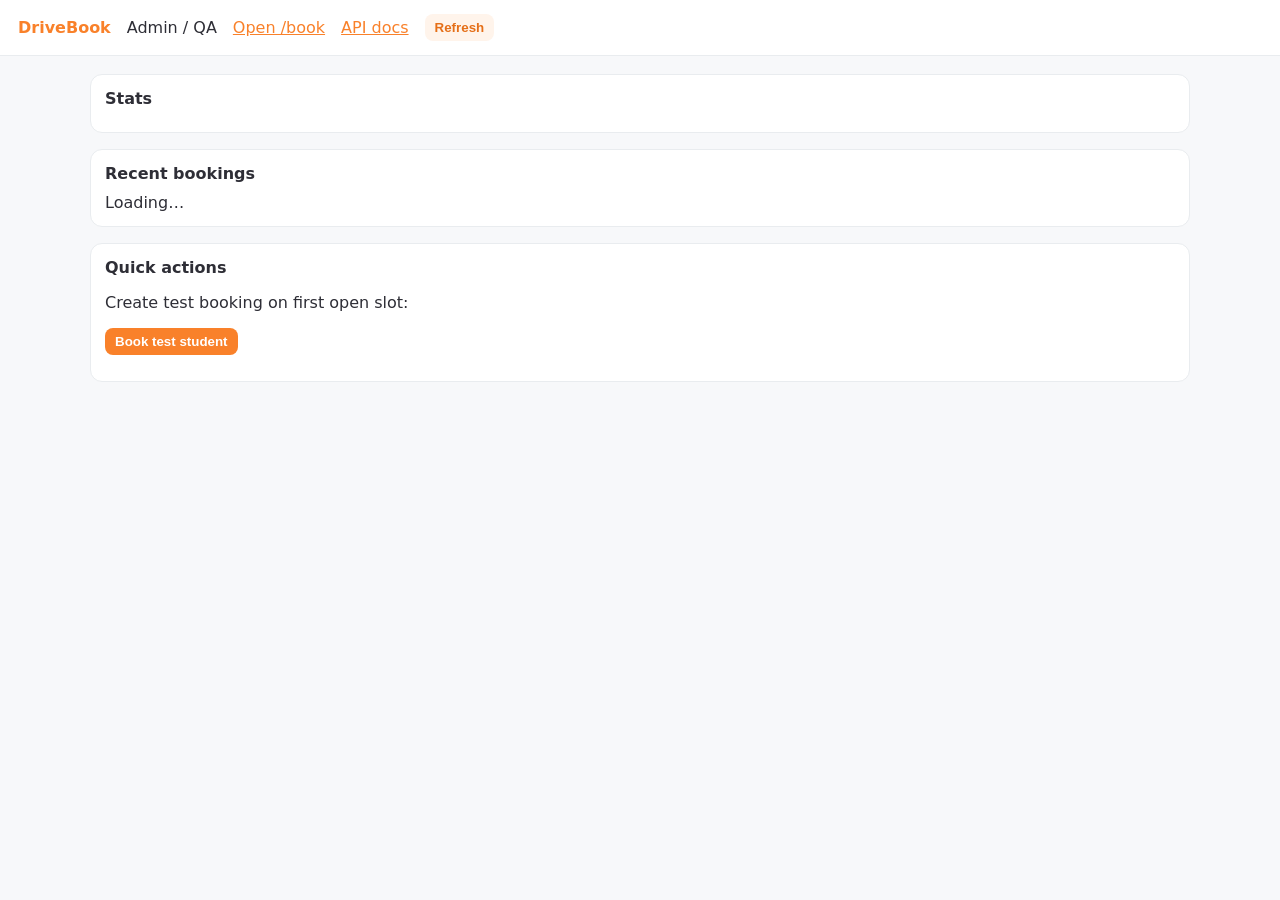
==== admin/index.html @ 612b6f0a "feat(stage5): admin/QA panel for stats, bookings, cancel, quick book" ====
<!DOCTYPE html>
<html lang="en">
<head>
  <meta charset="UTF-8" />
  <meta name="viewport" content="width=device-width, initial-scale=1" />
  <title>DriveBook Admin / QA</title>
  <style>
    :root { --ink:#2e2e36; --orange:#f9812a; --line:#e9ecef; --bg:#f7f8fa; }
    body { margin:0; font-family: system-ui,sans-serif; background:var(--bg); color:var(--ink); }
    header { background:#fff; border-bottom:1px solid var(--line); padding:14px 18px; display:flex; gap:16px; align-items:center; }
    header strong { color:var(--orange); }
    main { max-width:1100px; margin:0 auto; padding:18px; display:grid; gap:16px; }
    .card { background:#fff; border:1px solid var(--line); border-radius:12px; padding:14px; }
    h2 { margin:0 0 10px; font-size:16px; }
    table { width:100%; border-collapse:collapse; font-size:13px; }
    th,td { text-align:left; padding:8px; border-bottom:1px solid var(--line); }
    button { background:var(--orange); color:#fff; border:0; border-radius:8px; padding:6px 10px; cursor:pointer; font-weight:700; }
    button.ghost { background:#fff4eb; color:#e56f18; }
    .metrics { display:grid; grid-template-columns:repeat(auto-fill,minmax(140px,1fr)); gap:8px; }
    .m { background:#fff4eb; border-radius:10px; padding:10px; }
    .m b { display:block; font-size:20px; }
    code { background:#f1f3f5; padding:2px 6px; border-radius:4px; }
    a { color:var(--orange); }
  </style>
</head>
<body>
  <header>
    <strong>DriveBook</strong> Admin / QA
    <a href="/book" target="_blank">Open /book</a>
    <a href="/docs" target="_blank">API docs</a>
    <button class="ghost" id="reload">Refresh</button>
  </header>
  <main>
    <section class="card">
      <h2>Stats</h2>
      <div class="metrics" id="stats"></div>
    </section>
    <section class="card">
      <h2>Recent bookings</h2>
      <div id="bookings">Loading…</div>
    </section>
    <section class="card">
      <h2>Quick actions</h2>
      <p>Create test booking on first open slot:</p>
      <button id="quickBook">Book test student</button>
      <pre id="log" style="white-space:pre-wrap;font-size:12px;color:#6c757d"></pre>
    </section>
  </main>
  <script>
    const log = (m) => { document.getElementById('log').textContent = m; };
    async function api(path, opts) {
      const r = await fetch(path, opts);
      const j = await r.json().catch(() => ({}));
      if (!r.ok) throw new Error(j.detail || r.status);
      return j;
    }
    async function loadStats() {
      const s = await api('/v1/admin/stats');
      document.getElementById('stats').innerHTML = `
        <div class="m"><b>${s.instructors}</b>instructors</div>
        <div class="m"><b>${s.open_slots}</b>open slots</div>
        <div class="m"><b>${s.booked_slots}</b>booked slots</div>
        <div class="m"><b>${s.bookings_total}</b>bookings</div>
        <div class="m"><b>${s.capacity.weekly_lessons}</b>cap/week</div>
        <div class="m"><b>${s.traffic_estimate.peak_rps}</b>peak RPS est.</div>
      `;
    }
    async function loadBookings() {
      const data = await api('/v1/admin/bookings?limit=30');
      if (!data.items.length) {
        document.getElementById('bookings').innerHTML = '<p>No bookings yet</p>';
        return;
      }
      document.getElementById('bookings').innerHTML = `
        <table>
          <thead><tr><th>ID</th><th>Student</th><th>Instructor</th><th>When</th><th>Source</th><th>Status</th><th></th></tr></thead>
          <tbody>
            ${data.items.map(b => `
              <tr>
                <td>${b.id}</td>
                <td>${b.student_name}<br><small>${b.student_phone}</small></td>
                <td>${b.instructor_name}<br><small>${b.district||''}</small></td>
                <td>${new Date(b.starts_at).toLocaleString()}</td>
                <td>${b.source}</td>
                <td>${b.status}/${b.deposit_status}</td>
                <td>${b.status!=='cancelled'?`<button data-cancel="${b.id}" class="ghost">Cancel</button>`:''}</td>
              </tr>
            `).join('')}
          </tbody>
        </table>`;
      document.querySelectorAll('[data-cancel]').forEach(btn => {
        btn.onclick = async () => {
          await api('/v1/bookings/' + btn.dataset.cancel + '/cancel', { method:'POST' });
          loadAll();
        };
      });
    }
    async function quickBook() {
      try {
        const slots = await api('/v1/slots?limit=1');
        const slot = slots.items[0];
        if (!slot) throw new Error('No open slots');
        const res = await api('/v1/bookings', {
          method: 'POST',
          headers: { 'Content-Type':'application/json', 'Idempotency-Key': 'admin-'+Date.now() },
          body: JSON.stringify({
            slot_id: slot.id,
            student_name: 'Admin Test',
            student_phone: '+37361112233',
            source: 'admin',
            lang: 'ro',
          }),
        });
        log(JSON.stringify(res, null, 2));
        loadAll();
      } catch (e) {
        log('ERR ' + e.message);
      }
    }
    async function loadAll() {
      await loadStats();
      await loadBookings();
    }
    document.getElementById('reload').onclick = loadAll;
    document.getElementById('quickBook').onclick = quickBook;
    loadAll();
  </script>
</body>
</html>
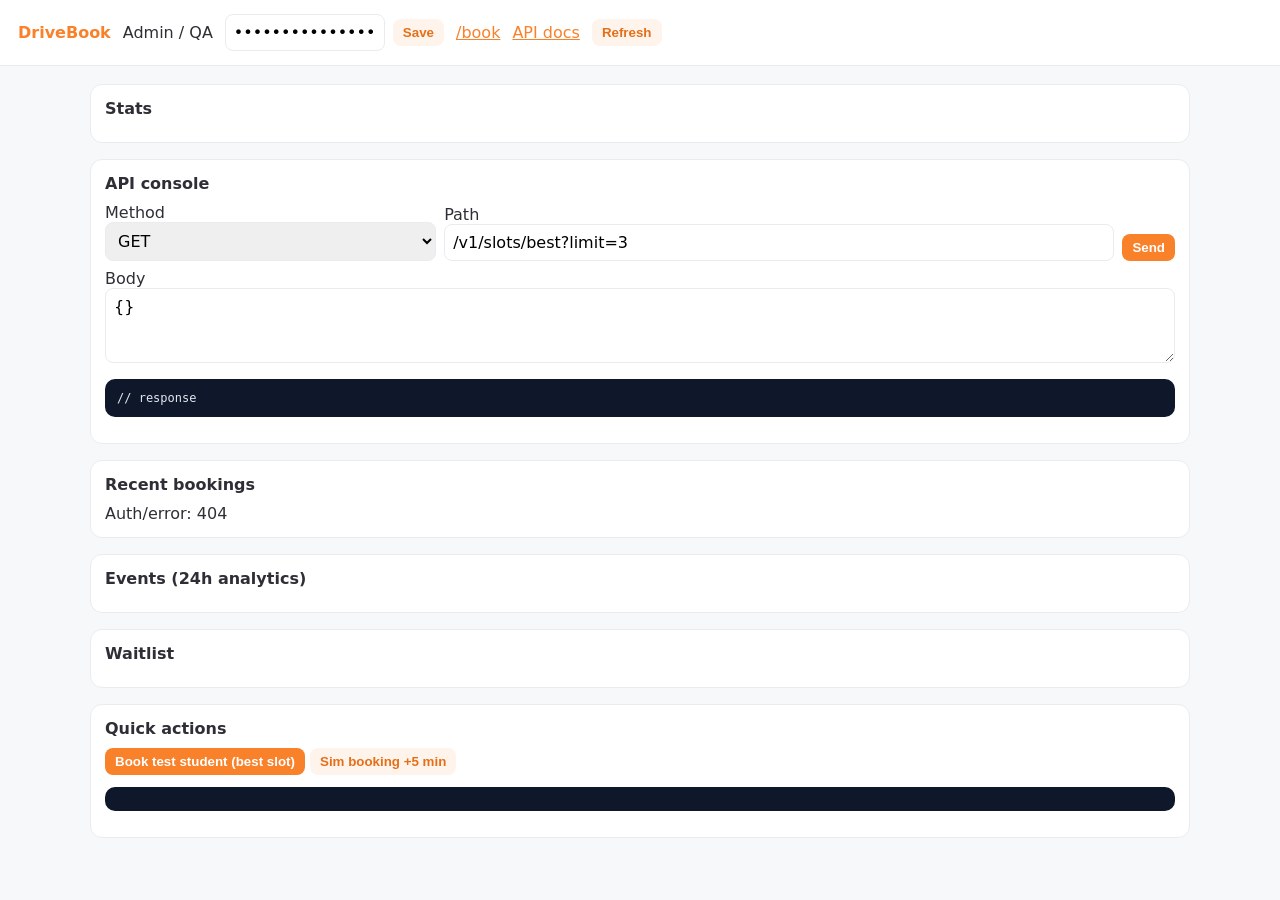
==== commit b24cdf27: "feat(v2): auto-best UX, calendar, waitlist, events, rate-limit, design docs - 002_v2 migration: scho" ====
--- a/admin/index.html
+++ b/admin/index.html
@@ -7,26 +7,33 @@
   <style>
     :root { --ink:#2e2e36; --orange:#f9812a; --line:#e9ecef; --bg:#f7f8fa; }
     body { margin:0; font-family: system-ui,sans-serif; background:var(--bg); color:var(--ink); }
-    header { background:#fff; border-bottom:1px solid var(--line); padding:14px 18px; display:flex; gap:16px; align-items:center; }
+    header { background:#fff; border-bottom:1px solid var(--line); padding:14px 18px; display:flex; gap:12px; align-items:center; flex-wrap:wrap; }
     header strong { color:var(--orange); }
     main { max-width:1100px; margin:0 auto; padding:18px; display:grid; gap:16px; }
     .card { background:#fff; border:1px solid var(--line); border-radius:12px; padding:14px; }
     h2 { margin:0 0 10px; font-size:16px; }
     table { width:100%; border-collapse:collapse; font-size:13px; }
-    th,td { text-align:left; padding:8px; border-bottom:1px solid var(--line); }
-    button { background:var(--orange); color:#fff; border:0; border-radius:8px; padding:6px 10px; cursor:pointer; font-weight:700; }
+    th,td { text-align:left; padding:8px; border-bottom:1px solid var(--line); vertical-align:top; }
+    button, .btn { background:var(--orange); color:#fff; border:0; border-radius:8px; padding:6px 10px; cursor:pointer; font-weight:700; text-decoration:none; display:inline-block; }
     button.ghost { background:#fff4eb; color:#e56f18; }
-    .metrics { display:grid; grid-template-columns:repeat(auto-fill,minmax(140px,1fr)); gap:8px; }
+    .metrics { display:grid; grid-template-columns:repeat(auto-fill,minmax(130px,1fr)); gap:8px; }
     .m { background:#fff4eb; border-radius:10px; padding:10px; }
     .m b { display:block; font-size:20px; }
-    code { background:#f1f3f5; padding:2px 6px; border-radius:4px; }
+    input, select, textarea { border:1px solid var(--line); border-radius:8px; padding:8px; font:inherit; width:100%; box-sizing:border-box; }
+    .row { display:grid; grid-template-columns:1fr 1fr 1fr auto; gap:8px; align-items:end; }
+    pre { background:#0f172a; color:#e2e8f0; padding:12px; border-radius:10px; overflow:auto; font-size:12px; max-height:280px; }
     a { color:var(--orange); }
+    .auth { display:flex; gap:8px; align-items:center; }
   </style>
 </head>
 <body>
   <header>
     <strong>DriveBook</strong> Admin / QA
-    <a href="/book" target="_blank">Open /book</a>
+    <div class="auth">
+      <input id="pwd" type="password" placeholder="Admin password" style="width:160px" />
+      <button class="ghost" id="savePwd">Save</button>
+    </div>
+    <a href="/book" target="_blank">/book</a>
     <a href="/docs" target="_blank">API docs</a>
     <button class="ghost" id="reload">Refresh</button>
   </header>
@@ -36,93 +43,137 @@
       <div class="metrics" id="stats"></div>
     </section>
     <section class="card">
+      <h2>API console</h2>
+      <div class="row">
+        <div><label>Method<select id="m"><option>GET</option><option>POST</option></select></label></div>
+        <div style="grid-column:span 2"><label>Path<input id="path" value="/v1/slots/best?limit=3" /></label></div>
+        <button id="send">Send</button>
+      </div>
+      <label style="display:block;margin-top:8px">Body<textarea id="body" rows="3">{}</textarea></label>
+      <pre id="out">// response</pre>
+    </section>
+    <section class="card">
       <h2>Recent bookings</h2>
-      <div id="bookings">Loading…</div>
+      <div id="bookings">Auth required…</div>
+    </section>
+    <section class="card">
+      <h2>Events (24h analytics)</h2>
+      <div id="events"></div>
+    </section>
+    <section class="card">
+      <h2>Waitlist</h2>
+      <div id="waitlist"></div>
     </section>
     <section class="card">
       <h2>Quick actions</h2>
-      <p>Create test booking on first open slot:</p>
-      <button id="quickBook">Book test student</button>
-      <pre id="log" style="white-space:pre-wrap;font-size:12px;color:#6c757d"></pre>
+      <button id="quickBook">Book test student (best slot)</button>
+      <button class="ghost" id="sim">Sim booking +5 min</button>
+      <pre id="log"></pre>
     </section>
   </main>
   <script>
-    const log = (m) => { document.getElementById('log').textContent = m; };
-    async function api(path, opts) {
-      const r = await fetch(path, opts);
+    const pwdEl = document.getElementById('pwd');
+    pwdEl.value = localStorage.getItem('db_admin_pwd') || 'drivebook-admin';
+    document.getElementById('savePwd').onclick = () => {
+      localStorage.setItem('db_admin_pwd', pwdEl.value);
+      loadAll();
+    };
+    const headers = () => ({
+      'Content-Type': 'application/json',
+      'X-Admin-Password': pwdEl.value,
+    });
+    async function api(path, opts={}) {
+      const r = await fetch(path, {
+        ...opts,
+        headers: { ...headers(), ...(opts.headers||{}) },
+      });
       const j = await r.json().catch(() => ({}));
-      if (!r.ok) throw new Error(j.detail || r.status);
+      if (!r.ok) throw new Error(typeof j.detail === 'string' ? j.detail : JSON.stringify(j.detail||r.status));
       return j;
     }
     async function loadStats() {
       const s = await api('/v1/admin/stats');
       document.getElementById('stats').innerHTML = `
         <div class="m"><b>${s.instructors}</b>instructors</div>
-        <div class="m"><b>${s.open_slots}</b>open slots</div>
-        <div class="m"><b>${s.booked_slots}</b>booked slots</div>
+        <div class="m"><b>${s.open_slots}</b>open</div>
+        <div class="m"><b>${s.booked_slots}</b>booked</div>
         <div class="m"><b>${s.bookings_total}</b>bookings</div>
-        <div class="m"><b>${s.capacity.weekly_lessons}</b>cap/week</div>
-        <div class="m"><b>${s.traffic_estimate.peak_rps}</b>peak RPS est.</div>
-      `;
+        <div class="m"><b>${s.waitlist_open||0}</b>waitlist</div>
+        <div class="m"><b>${s.events_24h||0}</b>events 24h</div>
+        <div class="m"><b>${s.capacity.visible_slots_est||'—'}</b>vis. slots est</div>
+        <div class="m"><b>${s.traffic_estimate.peak_rps}</b>peak RPS</div>`;
     }
     async function loadBookings() {
-      const data = await api('/v1/admin/bookings?limit=30');
-      if (!data.items.length) {
-        document.getElementById('bookings').innerHTML = '<p>No bookings yet</p>';
-        return;
-      }
-      document.getElementById('bookings').innerHTML = `
-        <table>
-          <thead><tr><th>ID</th><th>Student</th><th>Instructor</th><th>When</th><th>Source</th><th>Status</th><th></th></tr></thead>
-          <tbody>
-            ${data.items.map(b => `
-              <tr>
-                <td>${b.id}</td>
-                <td>${b.student_name}<br><small>${b.student_phone}</small></td>
-                <td>${b.instructor_name}<br><small>${b.district||''}</small></td>
-                <td>${new Date(b.starts_at).toLocaleString()}</td>
-                <td>${b.source}</td>
-                <td>${b.status}/${b.deposit_status}</td>
-                <td>${b.status!=='cancelled'?`<button data-cancel="${b.id}" class="ghost">Cancel</button>`:''}</td>
-              </tr>
-            `).join('')}
-          </tbody>
-        </table>`;
-      document.querySelectorAll('[data-cancel]').forEach(btn => {
-        btn.onclick = async () => {
-          await api('/v1/bookings/' + btn.dataset.cancel + '/cancel', { method:'POST' });
-          loadAll();
-        };
+      const data = await api('/v1/admin/bookings?limit=25');
+      document.getElementById('bookings').innerHTML = data.items.length ? `
+        <table><thead><tr><th>ID</th><th>Student</th><th>Instructor</th><th>When</th><th>Channel</th><th>Status</th><th></th></tr></thead>
+        <tbody>${data.items.map(b=>`<tr>
+          <td>${b.id}</td><td>${b.student_name}<br><small>${b.student_phone}</small></td>
+          <td>${b.instructor_name}</td><td>${new Date(b.starts_at).toLocaleString()}</td>
+          <td>${b.channel||b.source}</td><td>${b.status}</td>
+          <td>${b.status!=='cancelled'?`<button data-c="${b.id}" class="ghost">Cancel</button>`:''}</td>
+        </tr>`).join('')}</tbody></table>` : '<p>No bookings</p>';
+      document.querySelectorAll('[data-c]').forEach(btn => {
+        btn.onclick = async () => { await api('/v1/bookings/'+btn.dataset.c+'/cancel',{method:'POST'}); loadAll(); };
       });
     }
-    async function quickBook() {
+    async function loadEvents() {
       try {
-        const slots = await api('/v1/slots?limit=1');
-        const slot = slots.items[0];
-        if (!slot) throw new Error('No open slots');
-        const res = await api('/v1/bookings', {
-          method: 'POST',
-          headers: { 'Content-Type':'application/json', 'Idempotency-Key': 'admin-'+Date.now() },
-          body: JSON.stringify({
-            slot_id: slot.id,
-            student_name: 'Admin Test',
-            student_phone: '+37361112233',
-            source: 'admin',
-            lang: 'ro',
-          }),
-        });
-        log(JSON.stringify(res, null, 2));
-        loadAll();
-      } catch (e) {
-        log('ERR ' + e.message);
-      }
+        const data = await api('/v1/admin/events?limit=20');
+        document.getElementById('events').innerHTML = `<table><thead><tr><th>When</th><th>Type</th><th>Channel</th><th>IP</th></tr></thead>
+          <tbody>${data.items.map(e=>`<tr><td>${new Date(e.created_at).toLocaleString()}</td><td>${e.event_type}</td><td>${e.channel}</td><td>${e.ip||''}</td></tr>`).join('')}</tbody></table>`;
+      } catch(e) { document.getElementById('events').textContent = e.message; }
+    }
+    async function loadWaitlist() {
+      try {
+        const data = await api('/v1/admin/waitlist');
+        document.getElementById('waitlist').innerHTML = data.items.length
+          ? `<table><thead><tr><th>ID</th><th>Name</th><th>Phone</th><th>Status</th><th>Source</th></tr></thead>
+             <tbody>${data.items.map(w=>`<tr><td>${w.id}</td><td>${w.student_name}</td><td>${w.student_phone}</td><td>${w.status}</td><td>${w.source}</td></tr>`).join('')}</tbody></table>`
+          : '<p>Empty</p>';
+      } catch(e) { document.getElementById('waitlist').textContent = e.message; }
     }
     async function loadAll() {
-      await loadStats();
-      await loadBookings();
+      try { await loadStats(); await loadBookings(); await loadEvents(); await loadWaitlist(); }
+      catch(e) { document.getElementById('bookings').textContent = 'Auth/error: '+e.message; }
     }
     document.getElementById('reload').onclick = loadAll;
-    document.getElementById('quickBook').onclick = quickBook;
+    document.getElementById('send').onclick = async () => {
+      try {
+        const method = document.getElementById('m').value;
+        const path = document.getElementById('path').value;
+        const body = document.getElementById('body').value;
+        const opts = { method, headers: headers() };
+        if (method === 'POST') {
+          opts.body = body;
+          opts.headers['Idempotency-Key'] = 'admin-console-'+Date.now();
+        }
+        const r = await fetch(path, opts);
+        const text = await r.text();
+        document.getElementById('out').textContent = r.status + '\n' + text;
+      } catch(e) { document.getElementById('out').textContent = e.message; }
+    };
+    document.getElementById('quickBook').onclick = async () => {
+      try {
+        const best = await api('/v1/slots/best?limit=1');
+        const slot = best.items[0];
+        if (!slot) throw new Error('No slots');
+        const res = await api('/v1/bookings', {
+          method:'POST',
+          headers: { ...headers(), 'Idempotency-Key': 'admin-'+Date.now() },
+          body: JSON.stringify({ slot_id: slot.id, student_name:'Admin Test', student_phone:'+37361112233', source:'admin', lang:'ro' }),
+        });
+        document.getElementById('log').textContent = JSON.stringify(res,null,2);
+        loadAll();
+      } catch(e) { document.getElementById('log').textContent = e.message; }
+    };
+    document.getElementById('sim').onclick = async () => {
+      try {
+        const res = await api('/v1/admin/sim/booking?minutes_from_now=5', { method:'POST' });
+        document.getElementById('log').textContent = JSON.stringify(res,null,2);
+        loadAll();
+      } catch(e) { document.getElementById('log').textContent = e.message; }
+    };
     loadAll();
   </script>
 </body>
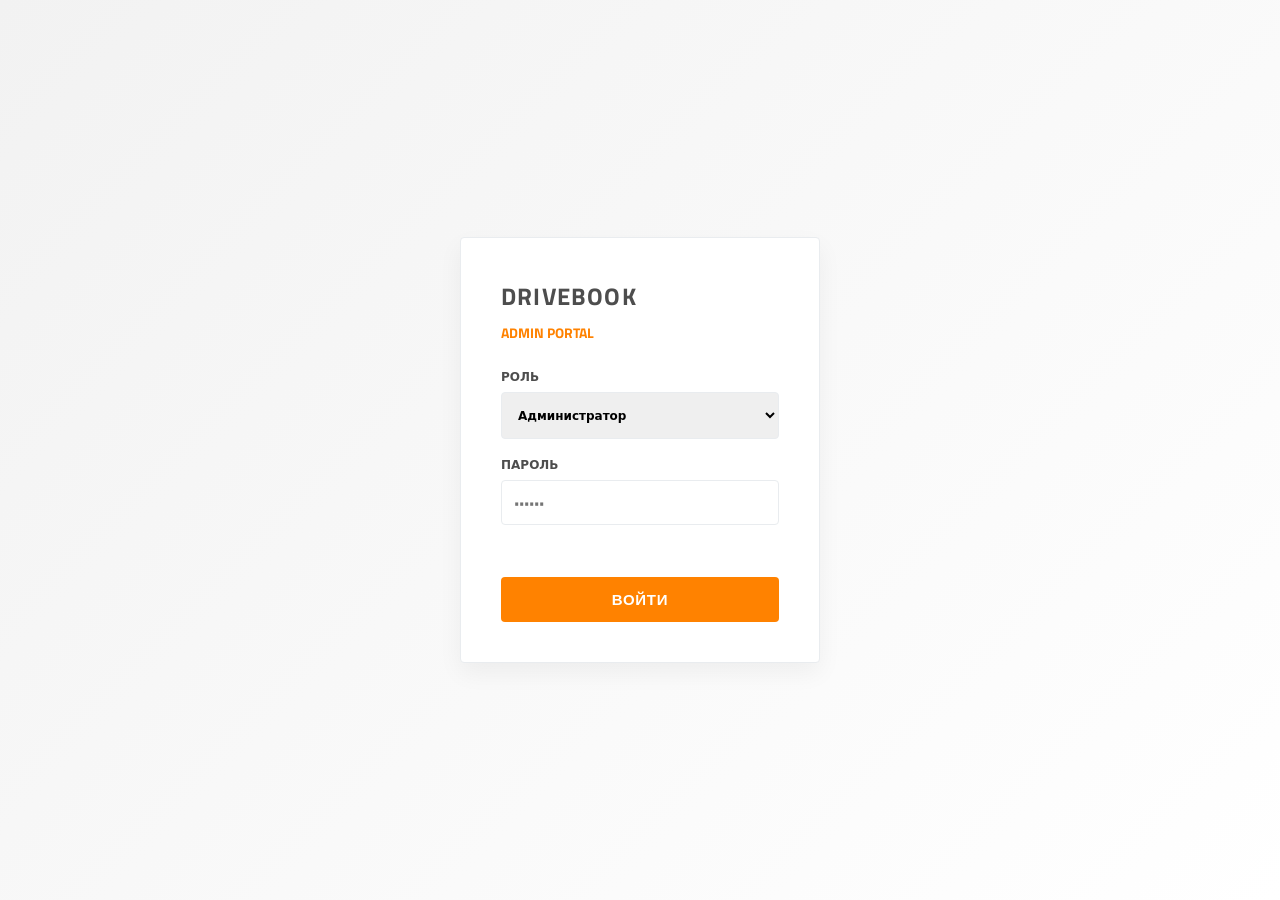
==== commit 46309057: "feat(admin): rewrite as role-based portal (admin/instructor/supervisor) Replaces the single-page QA " ====
--- a/admin/index.html
+++ b/admin/index.html
@@ -1,180 +1,235 @@
 <!DOCTYPE html>
-<html lang="en">
+<html lang="ru">
 <head>
   <meta charset="UTF-8" />
   <meta name="viewport" content="width=device-width, initial-scale=1" />
-  <title>DriveBook Admin / QA</title>
+  <title>DriveBook Admin · BSM Orange</title>
+  <link href="https://fonts.googleapis.com/css2?family=Titillium+Web:wght@400;600;700&display=swap" rel="stylesheet" />
   <style>
-    :root { --ink:#2e2e36; --orange:#f9812a; --line:#e9ecef; --bg:#f7f8fa; }
-    body { margin:0; font-family: system-ui,sans-serif; background:var(--bg); color:var(--ink); }
-    header { background:#fff; border-bottom:1px solid var(--line); padding:14px 18px; display:flex; gap:12px; align-items:center; flex-wrap:wrap; }
-    header strong { color:var(--orange); }
-    main { max-width:1100px; margin:0 auto; padding:18px; display:grid; gap:16px; }
-    .card { background:#fff; border:1px solid var(--line); border-radius:12px; padding:14px; }
-    h2 { margin:0 0 10px; font-size:16px; }
-    table { width:100%; border-collapse:collapse; font-size:13px; }
-    th,td { text-align:left; padding:8px; border-bottom:1px solid var(--line); vertical-align:top; }
-    button, .btn { background:var(--orange); color:#fff; border:0; border-radius:8px; padding:6px 10px; cursor:pointer; font-weight:700; text-decoration:none; display:inline-block; }
-    button.ghost { background:#fff4eb; color:#e56f18; }
-    .metrics { display:grid; grid-template-columns:repeat(auto-fill,minmax(130px,1fr)); gap:8px; }
-    .m { background:#fff4eb; border-radius:10px; padding:10px; }
-    .m b { display:block; font-size:20px; }
-    input, select, textarea { border:1px solid var(--line); border-radius:8px; padding:8px; font:inherit; width:100%; box-sizing:border-box; }
-    .row { display:grid; grid-template-columns:1fr 1fr 1fr auto; gap:8px; align-items:end; }
-    pre { background:#0f172a; color:#e2e8f0; padding:12px; border-radius:10px; overflow:auto; font-size:12px; max-height:280px; }
-    a { color:var(--orange); }
-    .auth { display:flex; gap:8px; align-items:center; }
+    :root {
+      --ink: #4D4D4D;
+      --muted: #666666;
+      --orange: #FF8200;
+      --orange-dark: #E07200;
+      --bg: #F2F2F2;
+      --line: #E9ECEF;
+      --green: #2ecc71;
+      --red: #e74c3c;
+    }
+    * { box-sizing: border-box; }
+    body { 
+      margin: 0; 
+      font-family: "Titillium Web", system-ui, sans-serif; 
+      background: var(--bg); 
+      color: var(--muted); 
+    }
+
+    /* ---- login ---- */
+    .login-wrap { display: flex; align-items: center; justify-content: center; min-height: 100vh; background: linear-gradient(135deg, #F2F2F2 0%, #FFFFFF 100%); }
+    .login-card { background: #fff; border: 1px solid var(--line); border-radius: 4px; padding: 40px; width: 360px; box-shadow: 0 10px 25px rgba(0,0,0,0.05); }
+    .login-card h1 { margin: 0 0 8px; font-size: 24px; color: var(--ink); text-transform: uppercase; letter-spacing: 0.05em; }
+    .login-card p { color: var(--orange); margin: 0 0 24px; font-size: 14px; font-weight: 700; text-transform: uppercase; }
+    .login-card label { font-size: 12px; font-weight: 700; display: block; margin-top: 16px; color: var(--ink); text-transform: uppercase; }
+    .login-card input, .login-card select { border: 1px solid var(--line); border-radius: 4px; padding: 12px; font: inherit; width: 100%; margin-top: 6px; }
+    .login-card button { margin-top: 24px; width: 100%; background: var(--orange); color: #fff; border: 0; border-radius: 4px; padding: 14px; cursor: pointer; font-weight: 700; font-size: 15px; text-transform: uppercase; letter-spacing: 0.05em; }
+    .login-error { color: var(--red); font-size: 13px; margin-top: 10px; min-height: 18px; text-align: center; }
+
+    /* ---- topbar ---- */
+    .topbar { background: #fff; border-bottom: 1px solid var(--line); padding: 12px 24px; display: flex; gap: 16px; align-items: center; position: sticky; top: 0; z-index: 10; }
+    .topbar strong { color: var(--orange); font-size: 20px; text-transform: uppercase; letter-spacing: 0.05em; }
+    .role-badge { background: var(--ink); color: #fff; border-radius: 2px; padding: 4px 10px; font-size: 11px; font-weight: 700; text-transform: uppercase; }
+    .topbar-right { margin-left: auto; display: flex; gap: 12px; align-items: center; }
+    .topbar a { color: var(--muted); text-decoration: none; font-size: 13px; font-weight: 600; }
+    .topbar a:hover { color: var(--orange); }
+    .topbar button { background: var(--orange); color: #fff; border: 0; border-radius: 4px; padding: 8px 16px; cursor: pointer; font-weight: 700; text-transform: uppercase; font-size: 12px; }
+    .topbar button.ghost { background: transparent; color: var(--orange); border: 1px solid var(--orange); }
+
+    /* ---- layout ---- */
+    main { max-width: 1200px; margin: 0 auto; padding: 24px; display: grid; gap: 24px; }
+    .card { background: #fff; border: 1px solid var(--line); border-radius: 4px; padding: 24px; }
+    .card h2 { margin: 0 0 16px; font-size: 16px; color: var(--ink); text-transform: uppercase; border-bottom: 2px solid var(--orange); display: inline-block; padding-bottom: 4px; }
+
+    /* ---- metrics ---- */
+    .metrics { display: grid; grid-template-columns: repeat(auto-fill, minmax(180px, 1fr)); gap: 16px; }
+    .m { background: #F8F9FA; border: 1px solid var(--line); border-radius: 4px; padding: 20px; text-align: center; }
+    .m b { display: block; font-size: 28px; color: var(--orange); line-height: 1; margin-bottom: 4px; }
+    .m sup { font-size: 11px; color: var(--muted); font-weight: 700; text-transform: uppercase; }
+
+    /* ---- tables ---- */
+    table { width: 100%; border-collapse: collapse; font-size: 14px; }
+    th, td { text-align: left; padding: 12px; border-bottom: 1px solid var(--line); }
+    th { font-weight: 700; color: var(--ink); font-size: 12px; text-transform: uppercase; background: #F8F9FA; }
+    tr:hover { background: #FAFAFA; }
+
+    /* ---- buttons ---- */
+    button, .btn { background: var(--orange); color: #fff; border: 0; border-radius: 4px; padding: 10px 18px; cursor: pointer; font-weight: 700; font-size: 13px; text-transform: uppercase; letter-spacing: 0.03em; }
+    button.ghost { background: transparent; color: var(--orange); border: 1px solid var(--orange); }
+    button.danger { background: var(--red); }
+    button.green { background: var(--green); }
+
+    .tabs { display: flex; gap: 8px; margin-bottom: 8px; }
+    .tabs button { border-radius: 4px 4px 0 0; background: #E9ECEF; color: var(--muted); border-bottom: 2px solid transparent; }
+    .tabs button.active { background: #fff; color: var(--orange); border: 1px solid var(--line); border-bottom: 2px solid var(--orange); }
+
+    pre { background: #1E1E1E; color: #D4D4D4; padding: 16px; border-radius: 4px; font-size: 13px; overflow: auto; }
+
+    .hidden { display: none !important; }
   </style>
 </head>
 <body>
-  <header>
-    <strong>DriveBook</strong> Admin / QA
-    <div class="auth">
-      <input id="pwd" type="password" placeholder="Admin password" style="width:160px" />
-      <button class="ghost" id="savePwd">Save</button>
-    </div>
-    <a href="/book" target="_blank">/book</a>
-    <a href="/docs" target="_blank">API docs</a>
-    <button class="ghost" id="reload">Refresh</button>
-  </header>
+
+<div id="loginView" class="login-wrap">
+  <div class="login-card">
+    <h1>DriveBook</h1>
+    <p>Admin Portal</p>
+    <label>Роль
+      <select id="loginRole">
+        <option value="admin">Администратор</option>
+        <option value="instructor">Инструктор</option>
+        <option value="supervisor">Супервайзер</option>
+      </select>
+    </label>
+    <label>Пароль
+      <input type="password" id="loginPw" value="" placeholder="••••••" />
+    </label>
+    <div class="login-error" id="loginErr"></div>
+    <button onclick="doLogin()">Войти</button>
+  </div>
+</div>
+
+<div id="appView" class="hidden">
+  <div class="topbar">
+    <strong>DriveBook</strong>
+    <span class="role-badge" id="roleBadge">Admin</span>
+    <a href="/book" target="_blank">📅 КЛИЕНТСКАЯ СТРАНИЦА</a>
+    <div class="topbar-right">
+      <button class="ghost" onclick="loadAll()">Обновить</button>
+      <button onclick="doLogout()">Выйти</button>
+    </div>
+  </div>
+
   <main>
-    <section class="card">
-      <h2>Stats</h2>
-      <div class="metrics" id="stats"></div>
-    </section>
-    <section class="card">
-      <h2>API console</h2>
-      <div class="row">
-        <div><label>Method<select id="m"><option>GET</option><option>POST</option></select></label></div>
-        <div style="grid-column:span 2"><label>Path<input id="path" value="/v1/slots/best?limit=3" /></label></div>
-        <button id="send">Send</button>
+    <div class="tabs" id="tabs"></div>
+
+    <div id="adminPanel" class="hidden">
+      <div class="card"><h2>Статистика</h2><div class="metrics" id="adminStats"></div></div>
+      <div class="card" style="margin-top:24px"><h2>Загрузка по районам</h2><div id="adminSlots"></div></div>
+    </div>
+
+    <div id="instructorPanel" class="hidden">
+      <div class="card">
+        <h2>Мои слоты</h2>
+        <div style="display:flex;gap:12px;margin-bottom:20px;align-items:center;">
+          <input type="date" id="instructorDate" />
+          <button onclick="loadMySlots()">Показать</button>
+        </div>
+        <div id="mySlots"></div>
       </div>
-      <label style="display:block;margin-top:8px">Body<textarea id="body" rows="3">{}</textarea></label>
-      <pre id="out">// response</pre>
-    </section>
-    <section class="card">
-      <h2>Recent bookings</h2>
-      <div id="bookings">Auth required…</div>
-    </section>
-    <section class="card">
-      <h2>Events (24h analytics)</h2>
-      <div id="events"></div>
-    </section>
-    <section class="card">
-      <h2>Waitlist</h2>
-      <div id="waitlist"></div>
-    </section>
-    <section class="card">
-      <h2>Quick actions</h2>
-      <button id="quickBook">Book test student (best slot)</button>
-      <button class="ghost" id="sim">Sim booking +5 min</button>
-      <pre id="log"></pre>
-    </section>
+    </div>
+
+    <div id="supervisorPanel" class="hidden">
+      <div class="card">
+        <h2>Аудит-лог</h2>
+        <button onclick="loadAuditLog()">Загрузить логи</button>
+        <pre id="auditLog" style="margin-top:16px">// ...</pre>
+      </div>
+    </div>
   </main>
-  <script>
-    const pwdEl = document.getElementById('pwd');
-    pwdEl.value = localStorage.getItem('db_admin_pwd') || 'drivebook-admin';
-    document.getElementById('savePwd').onclick = () => {
-      localStorage.setItem('db_admin_pwd', pwdEl.value);
-      loadAll();
-    };
-    const headers = () => ({
-      'Content-Type': 'application/json',
-      'X-Admin-Password': pwdEl.value,
-    });
-    async function api(path, opts={}) {
-      const r = await fetch(path, {
-        ...opts,
-        headers: { ...headers(), ...(opts.headers||{}) },
-      });
-      const j = await r.json().catch(() => ({}));
-      if (!r.ok) throw new Error(typeof j.detail === 'string' ? j.detail : JSON.stringify(j.detail||r.status));
-      return j;
+</div>
+
+<script>
+const API = '';
+let token = localStorage.getItem('db_token');
+let user = JSON.parse(localStorage.getItem('db_user') || 'null');
+
+function doLogin() {
+  const role = document.getElementById('loginRole').value;
+  const pw = document.getElementById('loginPw').value;
+  fetch(API + '/v1/auth/login', {
+    method: 'POST',
+    headers: { 'Content-Type': 'application/json' },
+    body: JSON.stringify({ username: role === 'admin' ? 'admin' : (role === 'supervisor' ? 'supervisor' : 'instructor_001'), password: pw })
+  }).then(r => r.json()).then(j => {
+    if (j.token) {
+      token = j.token; user = j.user;
+      localStorage.setItem('db_token', token);
+      localStorage.setItem('db_user', JSON.stringify(user));
+      enterApp();
+    } else { document.getElementById('loginErr').textContent = j.detail || 'Ошибка'; }
+  });
+}
+
+function doLogout() {
+  token = user = null;
+  localStorage.clear();
+  location.reload();
+}
+
+function enterApp() {
+  document.getElementById('loginView').classList.add('hidden');
+  document.getElementById('appView').classList.remove('hidden');
+  document.getElementById('roleBadge').textContent = user.role;
+  
+  const tabs = document.getElementById('tabs');
+  tabs.innerHTML = '';
+  ['admin', 'instructor', 'supervisor'].forEach(r => {
+    if (user.role === 'admin' || user.role === r) {
+      const b = document.createElement('button');
+      b.textContent = r;
+      b.onclick = () => {
+        document.querySelectorAll('.tabs button').forEach(x => x.classList.remove('active'));
+        b.classList.add('active');
+        showPanel(r);
+      };
+      if (user.role === r) b.classList.add('active');
+      tabs.appendChild(b);
     }
-    async function loadStats() {
-      const s = await api('/v1/admin/stats');
-      document.getElementById('stats').innerHTML = `
-        <div class="m"><b>${s.instructors}</b>instructors</div>
-        <div class="m"><b>${s.open_slots}</b>open</div>
-        <div class="m"><b>${s.booked_slots}</b>booked</div>
-        <div class="m"><b>${s.bookings_total}</b>bookings</div>
-        <div class="m"><b>${s.waitlist_open||0}</b>waitlist</div>
-        <div class="m"><b>${s.events_24h||0}</b>events 24h</div>
-        <div class="m"><b>${s.capacity.visible_slots_est||'—'}</b>vis. slots est</div>
-        <div class="m"><b>${s.traffic_estimate.peak_rps}</b>peak RPS</div>`;
-    }
-    async function loadBookings() {
-      const data = await api('/v1/admin/bookings?limit=25');
-      document.getElementById('bookings').innerHTML = data.items.length ? `
-        <table><thead><tr><th>ID</th><th>Student</th><th>Instructor</th><th>When</th><th>Channel</th><th>Status</th><th></th></tr></thead>
-        <tbody>${data.items.map(b=>`<tr>
-          <td>${b.id}</td><td>${b.student_name}<br><small>${b.student_phone}</small></td>
-          <td>${b.instructor_name}</td><td>${new Date(b.starts_at).toLocaleString()}</td>
-          <td>${b.channel||b.source}</td><td>${b.status}</td>
-          <td>${b.status!=='cancelled'?`<button data-c="${b.id}" class="ghost">Cancel</button>`:''}</td>
-        </tr>`).join('')}</tbody></table>` : '<p>No bookings</p>';
-      document.querySelectorAll('[data-c]').forEach(btn => {
-        btn.onclick = async () => { await api('/v1/bookings/'+btn.dataset.c+'/cancel',{method:'POST'}); loadAll(); };
-      });
-    }
-    async function loadEvents() {
-      try {
-        const data = await api('/v1/admin/events?limit=20');
-        document.getElementById('events').innerHTML = `<table><thead><tr><th>When</th><th>Type</th><th>Channel</th><th>IP</th></tr></thead>
-          <tbody>${data.items.map(e=>`<tr><td>${new Date(e.created_at).toLocaleString()}</td><td>${e.event_type}</td><td>${e.channel}</td><td>${e.ip||''}</td></tr>`).join('')}</tbody></table>`;
-      } catch(e) { document.getElementById('events').textContent = e.message; }
-    }
-    async function loadWaitlist() {
-      try {
-        const data = await api('/v1/admin/waitlist');
-        document.getElementById('waitlist').innerHTML = data.items.length
-          ? `<table><thead><tr><th>ID</th><th>Name</th><th>Phone</th><th>Status</th><th>Source</th></tr></thead>
-             <tbody>${data.items.map(w=>`<tr><td>${w.id}</td><td>${w.student_name}</td><td>${w.student_phone}</td><td>${w.status}</td><td>${w.source}</td></tr>`).join('')}</tbody></table>`
-          : '<p>Empty</p>';
-      } catch(e) { document.getElementById('waitlist').textContent = e.message; }
-    }
-    async function loadAll() {
-      try { await loadStats(); await loadBookings(); await loadEvents(); await loadWaitlist(); }
-      catch(e) { document.getElementById('bookings').textContent = 'Auth/error: '+e.message; }
-    }
-    document.getElementById('reload').onclick = loadAll;
-    document.getElementById('send').onclick = async () => {
-      try {
-        const method = document.getElementById('m').value;
-        const path = document.getElementById('path').value;
-        const body = document.getElementById('body').value;
-        const opts = { method, headers: headers() };
-        if (method === 'POST') {
-          opts.body = body;
-          opts.headers['Idempotency-Key'] = 'admin-console-'+Date.now();
-        }
-        const r = await fetch(path, opts);
-        const text = await r.text();
-        document.getElementById('out').textContent = r.status + '\n' + text;
-      } catch(e) { document.getElementById('out').textContent = e.message; }
-    };
-    document.getElementById('quickBook').onclick = async () => {
-      try {
-        const best = await api('/v1/slots/best?limit=1');
-        const slot = best.items[0];
-        if (!slot) throw new Error('No slots');
-        const res = await api('/v1/bookings', {
-          method:'POST',
-          headers: { ...headers(), 'Idempotency-Key': 'admin-'+Date.now() },
-          body: JSON.stringify({ slot_id: slot.id, student_name:'Admin Test', student_phone:'+37361112233', source:'admin', lang:'ro' }),
-        });
-        document.getElementById('log').textContent = JSON.stringify(res,null,2);
-        loadAll();
-      } catch(e) { document.getElementById('log').textContent = e.message; }
-    };
-    document.getElementById('sim').onclick = async () => {
-      try {
-        const res = await api('/v1/admin/sim/booking?minutes_from_now=5', { method:'POST' });
-        document.getElementById('log').textContent = JSON.stringify(res,null,2);
-        loadAll();
-      } catch(e) { document.getElementById('log').textContent = e.message; }
-    };
-    loadAll();
-  </script>
+  });
+  showPanel(user.role);
+  if (user.role === 'instructor') document.getElementById('instructorDate').value = new Date().toISOString().split('T')[0];
+  loadAll();
+}
+
+function showPanel(r) {
+  ['adminPanel', 'instructorPanel', 'supervisorPanel'].forEach(p => document.getElementById(p).classList.add('hidden'));
+  document.getElementById(r + 'Panel').classList.remove('hidden');
+}
+
+async function loadAll() {
+  if (!token) return;
+  if (user.role === 'admin') loadAdminDashboard();
+  if (user.role === 'instructor') loadMySlots();
+}
+
+async function loadAdminDashboard() {
+  const res = await fetch(API + '/v1/admin/dashboard', { headers: { 'Authorization': 'Bearer ' + token } });
+  const j = await res.json();
+  const s = j.stats;
+  document.getElementById('adminStats').innerHTML = `
+    <div class="m"><b>${s.instructors}</b><sup>Инструкторов</sup></div>
+    <div class="m"><b>${s.open_slots}</b><sup>Свободно</sup></div>
+    <div class="m"><b>${s.booked_slots}</b><sup>Занято</sup></div>
+    <div class="m"><b>${s.bookings_total}</b><sup>Всего броней</sup></div>
+  `;
+  const loads = j.slot_load || [];
+  document.getElementById('adminSlots').innerHTML = `<table><thead><tr><th>Район</th><th>Всего</th><th>Занято</th></tr></thead>
+    <tbody>${loads.map(r => `<tr><td>${r.district}</td><td>${r.total}</td><td>${r.booked}</td></tr>`).join('')}</tbody></table>`;
+}
+
+async function loadMySlots() {
+  const date = document.getElementById('instructorDate').value;
+  const res = await fetch(API + `/v1/instructors/${user.instructor_id}/slots?from=${date}T00:00:00&to=${date}T23:59:59`, { headers: { 'Authorization': 'Bearer ' + token } });
+  const j = await res.json();
+  document.getElementById('mySlots').innerHTML = j.items.map(s => `<div>${s.starts_at.split('T')[1].slice(0,5)} - ${s.status}</div>`).join('') || 'Нет слотов';
+}
+
+async function loadAuditLog() {
+  const res = await fetch(API + '/v1/admin/audit-log', { headers: { 'Authorization': 'Bearer ' + token } });
+  const j = await res.json();
+  document.getElementById('auditLog').textContent = JSON.stringify(j, null, 2);
+}
+
+if (token) enterApp(); else document.getElementById('loginView').classList.remove('hidden');
+</script>
 </body>
 </html>
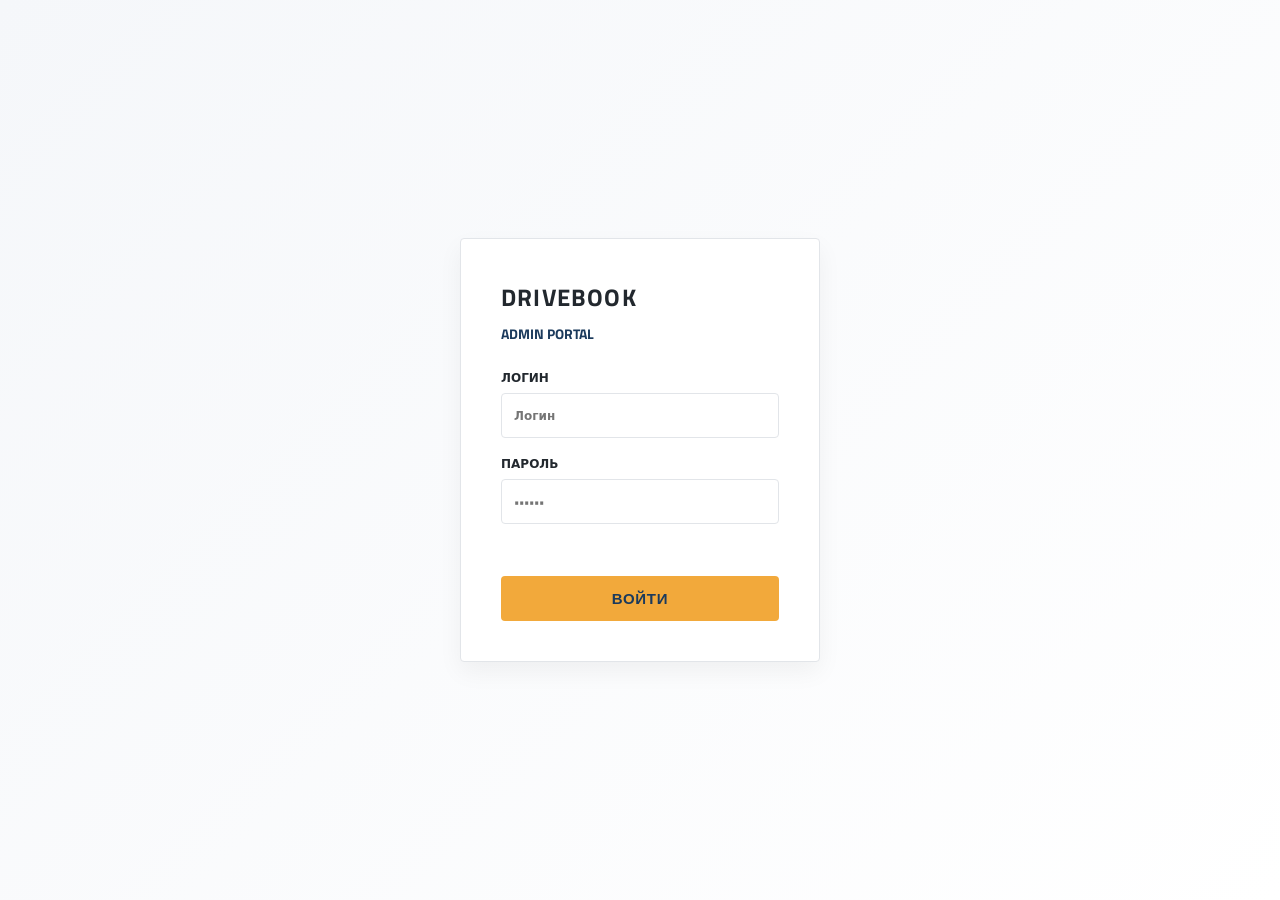
==== commit 16e16d60: "feat: navy+amber rebrand, fix admin auth gap, real supervisor creds via env Palette: rename --c-oran" ====
--- a/admin/index.html
+++ b/admin/index.html
@@ -3,16 +3,17 @@
 <head>
   <meta charset="UTF-8" />
   <meta name="viewport" content="width=device-width, initial-scale=1" />
-  <title>DriveBook Admin · BSM Orange</title>
+  <title>DriveBook Admin · Navy &amp; Amber</title>
   <link href="https://fonts.googleapis.com/css2?family=Titillium+Web:wght@400;600;700&display=swap" rel="stylesheet" />
   <style>
     :root {
-      --ink: #4D4D4D;
-      --muted: #666666;
-      --orange: #FF8200;
-      --orange-dark: #E07200;
-      --bg: #F2F2F2;
-      --line: #E9ECEF;
+      --navy: #1B3A5C;
+      --ink: #22282E;
+      --muted: #6B7480;
+      --amber: #F2A93B;
+      --amber-dark: #D6901F;
+      --bg: #F5F7FA;
+      --line: #E2E5E9;
       --green: #2ecc71;
       --red: #e74c3c;
     }
@@ -25,34 +26,34 @@
     }
 
     /* ---- login ---- */
-    .login-wrap { display: flex; align-items: center; justify-content: center; min-height: 100vh; background: linear-gradient(135deg, #F2F2F2 0%, #FFFFFF 100%); }
+    .login-wrap { display: flex; align-items: center; justify-content: center; min-height: 100vh; background: linear-gradient(135deg, #F5F7FA 0%, #FFFFFF 100%); }
     .login-card { background: #fff; border: 1px solid var(--line); border-radius: 4px; padding: 40px; width: 360px; box-shadow: 0 10px 25px rgba(0,0,0,0.05); }
     .login-card h1 { margin: 0 0 8px; font-size: 24px; color: var(--ink); text-transform: uppercase; letter-spacing: 0.05em; }
-    .login-card p { color: var(--orange); margin: 0 0 24px; font-size: 14px; font-weight: 700; text-transform: uppercase; }
+    .login-card p { color: var(--navy); margin: 0 0 24px; font-size: 14px; font-weight: 700; text-transform: uppercase; }
     .login-card label { font-size: 12px; font-weight: 700; display: block; margin-top: 16px; color: var(--ink); text-transform: uppercase; }
     .login-card input, .login-card select { border: 1px solid var(--line); border-radius: 4px; padding: 12px; font: inherit; width: 100%; margin-top: 6px; }
-    .login-card button { margin-top: 24px; width: 100%; background: var(--orange); color: #fff; border: 0; border-radius: 4px; padding: 14px; cursor: pointer; font-weight: 700; font-size: 15px; text-transform: uppercase; letter-spacing: 0.05em; }
+    .login-card button { margin-top: 24px; width: 100%; background: var(--amber); color: var(--navy); border: 0; border-radius: 4px; padding: 14px; cursor: pointer; font-weight: 700; font-size: 15px; text-transform: uppercase; letter-spacing: 0.05em; }
     .login-error { color: var(--red); font-size: 13px; margin-top: 10px; min-height: 18px; text-align: center; }
 
     /* ---- topbar ---- */
     .topbar { background: #fff; border-bottom: 1px solid var(--line); padding: 12px 24px; display: flex; gap: 16px; align-items: center; position: sticky; top: 0; z-index: 10; }
-    .topbar strong { color: var(--orange); font-size: 20px; text-transform: uppercase; letter-spacing: 0.05em; }
+    .topbar strong { color: var(--navy); font-size: 20px; text-transform: uppercase; letter-spacing: 0.05em; }
     .role-badge { background: var(--ink); color: #fff; border-radius: 2px; padding: 4px 10px; font-size: 11px; font-weight: 700; text-transform: uppercase; }
     .topbar-right { margin-left: auto; display: flex; gap: 12px; align-items: center; }
     .topbar a { color: var(--muted); text-decoration: none; font-size: 13px; font-weight: 600; }
-    .topbar a:hover { color: var(--orange); }
-    .topbar button { background: var(--orange); color: #fff; border: 0; border-radius: 4px; padding: 8px 16px; cursor: pointer; font-weight: 700; text-transform: uppercase; font-size: 12px; }
-    .topbar button.ghost { background: transparent; color: var(--orange); border: 1px solid var(--orange); }
+    .topbar a:hover { color: var(--navy); }
+    .topbar button { background: var(--amber); color: var(--navy); border: 0; border-radius: 4px; padding: 8px 16px; cursor: pointer; font-weight: 700; text-transform: uppercase; font-size: 12px; }
+    .topbar button.ghost { background: transparent; color: var(--navy); border: 1px solid var(--amber); }
 
     /* ---- layout ---- */
     main { max-width: 1200px; margin: 0 auto; padding: 24px; display: grid; gap: 24px; }
     .card { background: #fff; border: 1px solid var(--line); border-radius: 4px; padding: 24px; }
-    .card h2 { margin: 0 0 16px; font-size: 16px; color: var(--ink); text-transform: uppercase; border-bottom: 2px solid var(--orange); display: inline-block; padding-bottom: 4px; }
+    .card h2 { margin: 0 0 16px; font-size: 16px; color: var(--ink); text-transform: uppercase; border-bottom: 2px solid var(--amber); display: inline-block; padding-bottom: 4px; }
 
     /* ---- metrics ---- */
     .metrics { display: grid; grid-template-columns: repeat(auto-fill, minmax(180px, 1fr)); gap: 16px; }
     .m { background: #F8F9FA; border: 1px solid var(--line); border-radius: 4px; padding: 20px; text-align: center; }
-    .m b { display: block; font-size: 28px; color: var(--orange); line-height: 1; margin-bottom: 4px; }
+    .m b { display: block; font-size: 28px; color: var(--navy); line-height: 1; margin-bottom: 4px; }
     .m sup { font-size: 11px; color: var(--muted); font-weight: 700; text-transform: uppercase; }
 
     /* ---- tables ---- */
@@ -62,14 +63,14 @@
     tr:hover { background: #FAFAFA; }
 
     /* ---- buttons ---- */
-    button, .btn { background: var(--orange); color: #fff; border: 0; border-radius: 4px; padding: 10px 18px; cursor: pointer; font-weight: 700; font-size: 13px; text-transform: uppercase; letter-spacing: 0.03em; }
-    button.ghost { background: transparent; color: var(--orange); border: 1px solid var(--orange); }
-    button.danger { background: var(--red); }
-    button.green { background: var(--green); }
+    button, .btn { background: var(--amber); color: var(--navy); border: 0; border-radius: 4px; padding: 10px 18px; cursor: pointer; font-weight: 700; font-size: 13px; text-transform: uppercase; letter-spacing: 0.03em; }
+    button.ghost { background: transparent; color: var(--navy); border: 1px solid var(--amber); }
+    button.danger { background: var(--red); color: #fff; }
+    button.green { background: var(--green); color: #fff; }
 
     .tabs { display: flex; gap: 8px; margin-bottom: 8px; }
     .tabs button { border-radius: 4px 4px 0 0; background: #E9ECEF; color: var(--muted); border-bottom: 2px solid transparent; }
-    .tabs button.active { background: #fff; color: var(--orange); border: 1px solid var(--line); border-bottom: 2px solid var(--orange); }
+    .tabs button.active { background: #fff; color: var(--navy); border: 1px solid var(--line); border-bottom: 2px solid var(--amber); }
 
     pre { background: #1E1E1E; color: #D4D4D4; padding: 16px; border-radius: 4px; font-size: 13px; overflow: auto; }
 
@@ -82,18 +83,29 @@
   <div class="login-card">
     <h1>DriveBook</h1>
     <p>Admin Portal</p>
-    <label>Роль
-      <select id="loginRole">
-        <option value="admin">Администратор</option>
-        <option value="instructor">Инструктор</option>
-        <option value="supervisor">Супервайзер</option>
-      </select>
+    <label>Логин
+      <input type="text" id="loginUser" placeholder="Логин" autocomplete="username" />
     </label>
     <label>Пароль
-      <input type="password" id="loginPw" value="" placeholder="••••••" />
+      <input type="password" id="loginPw" value="" placeholder="••••••" autocomplete="current-password" />
     </label>
     <div class="login-error" id="loginErr"></div>
     <button onclick="doLogin()">Войти</button>
+  </div>
+</div>
+
+<div id="changePwView" class="login-wrap hidden">
+  <div class="login-card">
+    <h1>DriveBook</h1>
+    <p>Смените пароль</p>
+    <label>Новый пароль
+      <input type="password" id="newPw" placeholder="Минимум 6 символов" autocomplete="new-password" />
+    </label>
+    <label>Повторите пароль
+      <input type="password" id="newPw2" placeholder="Ещё раз" autocomplete="new-password" />
+    </label>
+    <div class="login-error" id="changePwErr"></div>
+    <button onclick="doChangePassword()">Сохранить и войти</button>
   </div>
 </div>
 
@@ -142,21 +154,70 @@
 let token = localStorage.getItem('db_token');
 let user = JSON.parse(localStorage.getItem('db_user') || 'null');
 
+// Robustly stringify an API error body: a plain "detail" string, or a
+// Pydantic validation-error array ([{loc,msg,type}, ...]) — without this,
+// rendering the array directly gives "[object Object]".
+function errMessage(data, fallback) {
+  if (data && typeof data.detail === 'string') return data.detail;
+  if (data && Array.isArray(data.detail) && data.detail.length) return data.detail[0].msg || fallback;
+  return fallback;
+}
+
+let pendingOldPw = null; // held in memory only until a forced password change completes
+
 function doLogin() {
-  const role = document.getElementById('loginRole').value;
+  const username = document.getElementById('loginUser').value.trim();
   const pw = document.getElementById('loginPw').value;
+  const errEl = document.getElementById('loginErr');
+  errEl.textContent = '';
   fetch(API + '/v1/auth/login', {
     method: 'POST',
     headers: { 'Content-Type': 'application/json' },
-    body: JSON.stringify({ username: role === 'admin' ? 'admin' : (role === 'supervisor' ? 'supervisor' : 'instructor_001'), password: pw })
-  }).then(r => r.json()).then(j => {
-    if (j.token) {
-      token = j.token; user = j.user;
-      localStorage.setItem('db_token', token);
-      localStorage.setItem('db_user', JSON.stringify(user));
-      enterApp();
-    } else { document.getElementById('loginErr').textContent = j.detail || 'Ошибка'; }
-  });
+    body: JSON.stringify({ username, password: pw })
+  }).then(r => r.json().then(j => ({ ok: r.ok, j })))
+    .then(({ ok, j }) => {
+      if (ok && j.token) {
+        token = j.token; user = j.user;
+        localStorage.setItem('db_token', token);
+        localStorage.setItem('db_user', JSON.stringify(user));
+        if (user.must_change_password) {
+          pendingOldPw = pw;
+          document.getElementById('loginView').classList.add('hidden');
+          document.getElementById('changePwView').classList.remove('hidden');
+        } else {
+          enterApp();
+        }
+      } else {
+        errEl.textContent = errMessage(j, 'Неверный логин или пароль');
+      }
+    })
+    .catch(() => { errEl.textContent = 'Не удалось связаться с сервером'; });
+}
+
+function doChangePassword() {
+  const newPw = document.getElementById('newPw').value;
+  const newPw2 = document.getElementById('newPw2').value;
+  const errEl = document.getElementById('changePwErr');
+  errEl.textContent = '';
+  if (newPw.length < 6) { errEl.textContent = 'Минимум 6 символов'; return; }
+  if (newPw !== newPw2) { errEl.textContent = 'Пароли не совпадают'; return; }
+  fetch(API + '/v1/auth/change-password', {
+    method: 'POST',
+    headers: { 'Content-Type': 'application/json', 'Authorization': 'Bearer ' + token },
+    body: JSON.stringify({ old_password: pendingOldPw, new_password: newPw })
+  }).then(r => r.json().then(j => ({ ok: r.ok, j })))
+    .then(({ ok, j }) => {
+      if (ok && j.ok) {
+        pendingOldPw = null;
+        user.must_change_password = false;
+        localStorage.setItem('db_user', JSON.stringify(user));
+        document.getElementById('changePwView').classList.add('hidden');
+        enterApp();
+      } else {
+        errEl.textContent = errMessage(j, 'Не удалось изменить пароль');
+      }
+    })
+    .catch(() => { errEl.textContent = 'Не удалось связаться с сервером'; });
 }
 
 function doLogout() {
@@ -229,6 +290,12 @@
   document.getElementById('auditLog').textContent = JSON.stringify(j, null, 2);
 }
 
+if (token && user && user.must_change_password) {
+  // Page was reloaded mid forced-password-change — the old password we
+  // needed to complete it only ever lived in memory. Re-authenticate.
+  token = user = null;
+  localStorage.clear();
+}
 if (token) enterApp(); else document.getElementById('loginView').classList.remove('hidden');
 </script>
 </body>
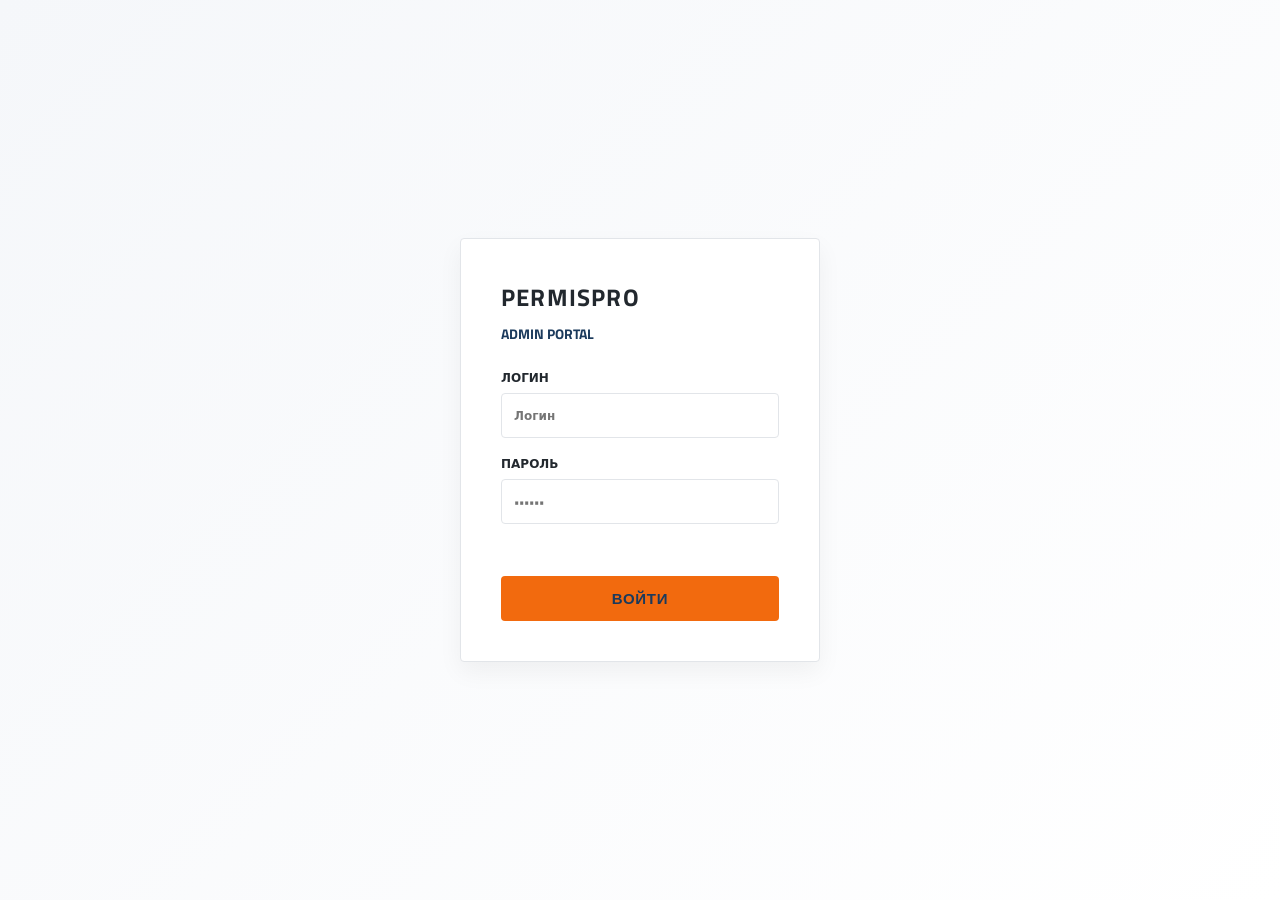
==== commit ed395b60: "chore: unify PermisPro brand, align admin accent, sync docs - Replace user-visible "DriveBook" brand" ====
--- a/admin/index.html
+++ b/admin/index.html
@@ -3,15 +3,15 @@
 <head>
   <meta charset="UTF-8" />
   <meta name="viewport" content="width=device-width, initial-scale=1" />
-  <title>DriveBook Admin · Navy &amp; Amber</title>
+  <title>PermisPro Admin · Navy &amp; Amber</title>
   <link href="https://fonts.googleapis.com/css2?family=Titillium+Web:wght@400;600;700&display=swap" rel="stylesheet" />
   <style>
     :root {
       --navy: #1B3A5C;
       --ink: #22282E;
       --muted: #6B7480;
-      --amber: #F2A93B;
-      --amber-dark: #D6901F;
+      --amber: #F26A0E;
+      --amber-dark: #D85A00;
       --bg: #F5F7FA;
       --line: #E2E5E9;
       --green: #2ecc71;
@@ -81,7 +81,7 @@
 
 <div id="loginView" class="login-wrap">
   <div class="login-card">
-    <h1>DriveBook</h1>
+    <h1>PermisPro</h1>
     <p>Admin Portal</p>
     <label>Логин
       <input type="text" id="loginUser" placeholder="Логин" autocomplete="username" />
@@ -96,7 +96,7 @@
 
 <div id="changePwView" class="login-wrap hidden">
   <div class="login-card">
-    <h1>DriveBook</h1>
+    <h1>PermisPro</h1>
     <p>Смените пароль</p>
     <label>Новый пароль
       <input type="password" id="newPw" placeholder="Минимум 6 символов" autocomplete="new-password" />
@@ -111,7 +111,7 @@
 
 <div id="appView" class="hidden">
   <div class="topbar">
-    <strong>DriveBook</strong>
+    <strong>PermisPro</strong>
     <span class="role-badge" id="roleBadge">Admin</span>
     <a href="/book" target="_blank">📅 КЛИЕНТСКАЯ СТРАНИЦА</a>
     <div class="topbar-right">
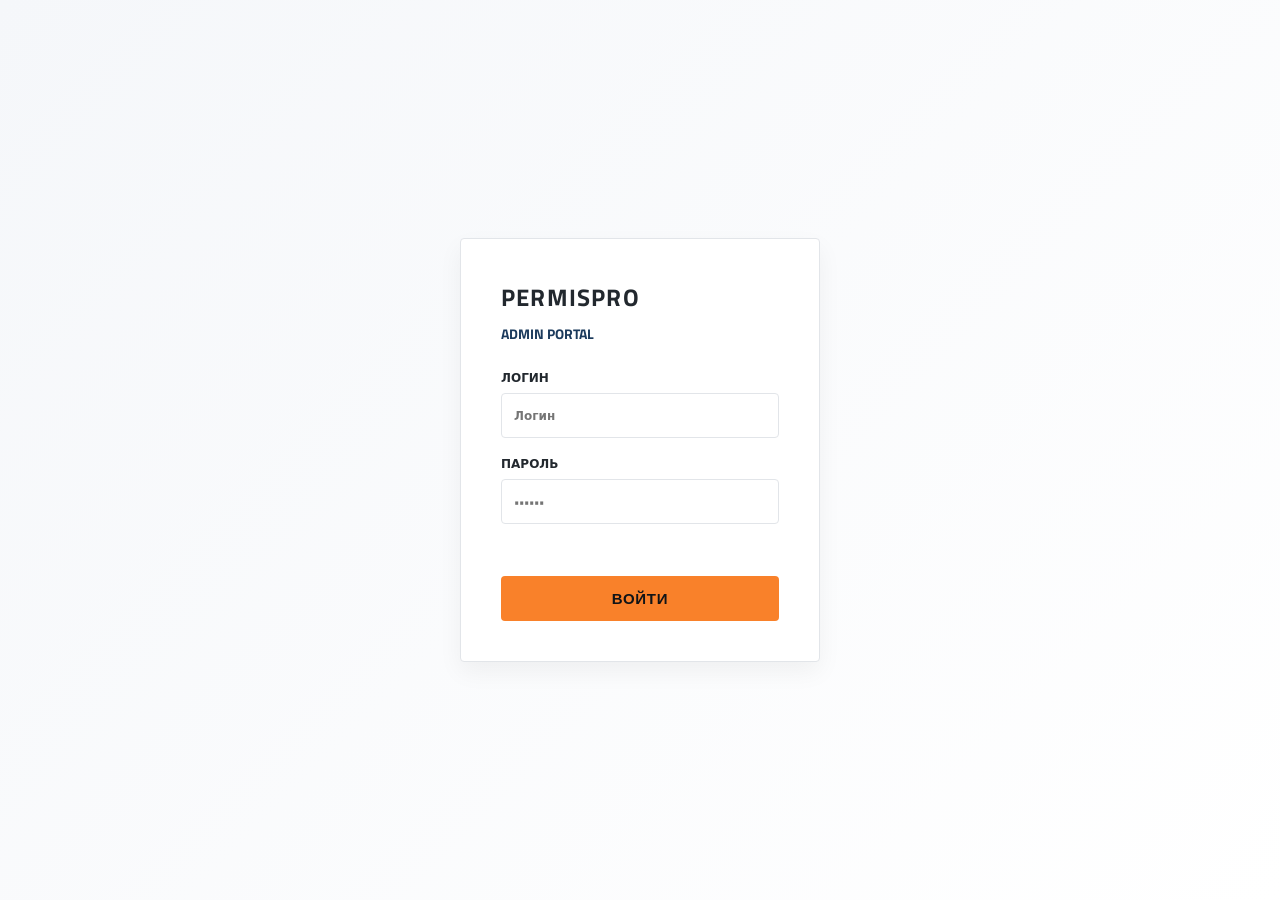
==== commit 52a3901f: "style: exact BSM orange, black text on accent, near-black ink Accent orange pinned to the exact bsm." ====
--- a/admin/index.html
+++ b/admin/index.html
@@ -10,8 +10,8 @@
       --navy: #1B3A5C;
       --ink: #22282E;
       --muted: #6B7480;
-      --amber: #F26A0E;
-      --amber-dark: #D85A00;
+      --amber: #F9812A;
+      --amber-dark: #E96607;
       --bg: #F5F7FA;
       --line: #E2E5E9;
       --green: #2ecc71;
@@ -32,7 +32,7 @@
     .login-card p { color: var(--navy); margin: 0 0 24px; font-size: 14px; font-weight: 700; text-transform: uppercase; }
     .login-card label { font-size: 12px; font-weight: 700; display: block; margin-top: 16px; color: var(--ink); text-transform: uppercase; }
     .login-card input, .login-card select { border: 1px solid var(--line); border-radius: 4px; padding: 12px; font: inherit; width: 100%; margin-top: 6px; }
-    .login-card button { margin-top: 24px; width: 100%; background: var(--amber); color: var(--navy); border: 0; border-radius: 4px; padding: 14px; cursor: pointer; font-weight: 700; font-size: 15px; text-transform: uppercase; letter-spacing: 0.05em; }
+    .login-card button { margin-top: 24px; width: 100%; background: var(--amber); color: #111417; border: 0; border-radius: 4px; padding: 14px; cursor: pointer; font-weight: 700; font-size: 15px; text-transform: uppercase; letter-spacing: 0.05em; }
     .login-error { color: var(--red); font-size: 13px; margin-top: 10px; min-height: 18px; text-align: center; }
 
     /* ---- topbar ---- */
@@ -42,7 +42,7 @@
     .topbar-right { margin-left: auto; display: flex; gap: 12px; align-items: center; }
     .topbar a { color: var(--muted); text-decoration: none; font-size: 13px; font-weight: 600; }
     .topbar a:hover { color: var(--navy); }
-    .topbar button { background: var(--amber); color: var(--navy); border: 0; border-radius: 4px; padding: 8px 16px; cursor: pointer; font-weight: 700; text-transform: uppercase; font-size: 12px; }
+    .topbar button { background: var(--amber); color: #111417; border: 0; border-radius: 4px; padding: 8px 16px; cursor: pointer; font-weight: 700; text-transform: uppercase; font-size: 12px; }
     .topbar button.ghost { background: transparent; color: var(--navy); border: 1px solid var(--amber); }
 
     /* ---- layout ---- */
@@ -63,7 +63,7 @@
     tr:hover { background: #FAFAFA; }
 
     /* ---- buttons ---- */
-    button, .btn { background: var(--amber); color: var(--navy); border: 0; border-radius: 4px; padding: 10px 18px; cursor: pointer; font-weight: 700; font-size: 13px; text-transform: uppercase; letter-spacing: 0.03em; }
+    button, .btn { background: var(--amber); color: #111417; border: 0; border-radius: 4px; padding: 10px 18px; cursor: pointer; font-weight: 700; font-size: 13px; text-transform: uppercase; letter-spacing: 0.03em; }
     button.ghost { background: transparent; color: var(--navy); border: 1px solid var(--amber); }
     button.danger { background: var(--red); color: #fff; }
     button.green { background: var(--green); color: #fff; }
